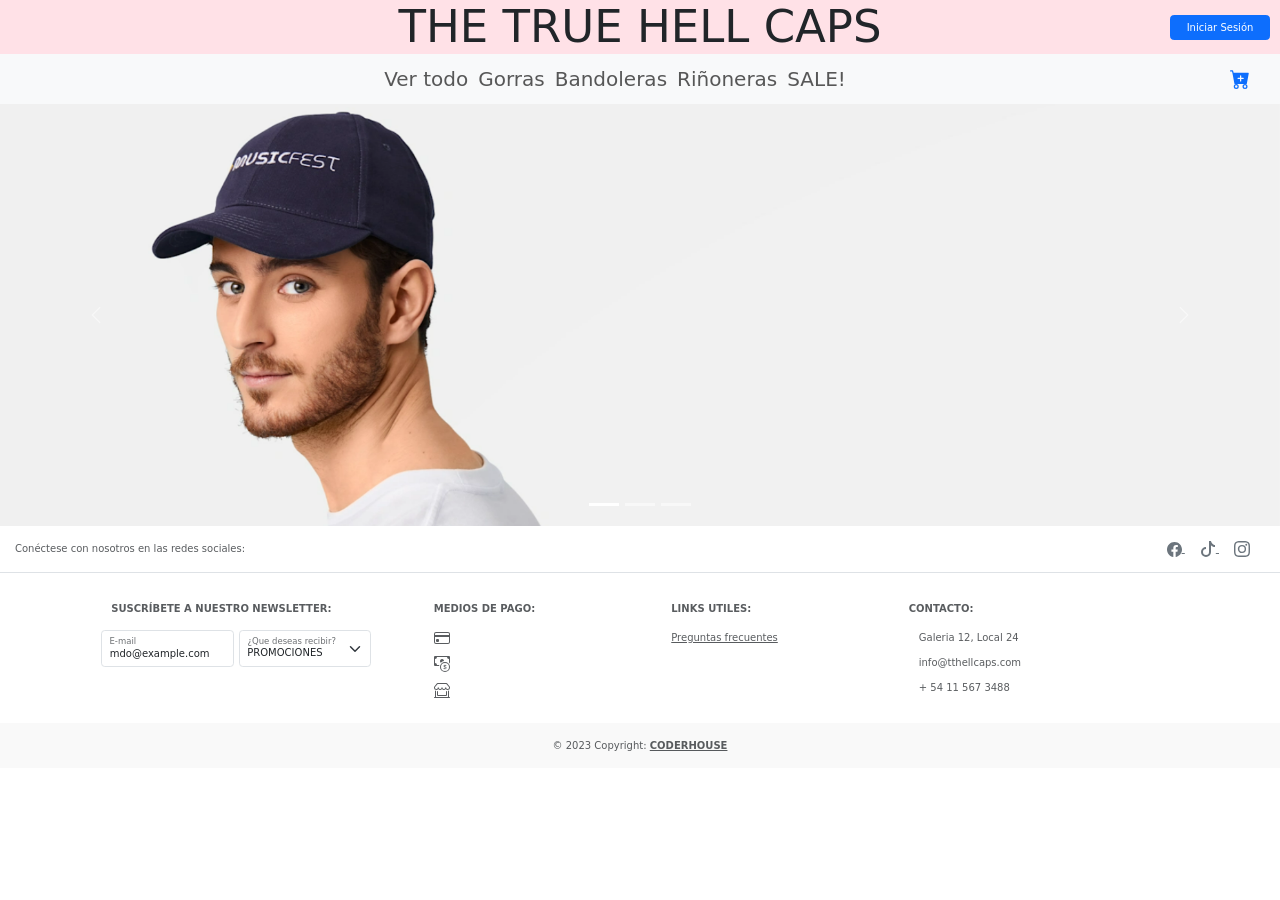
==== index.html @ dd9778b6 "NUEVA PAG PREGUNTAS FRECUENTES" ====
<!DOCTYPE html>
<html lang="en">
<head>
    <link rel="shortcut icon" href="multimedia/HD-wallpaper-devil-love-neon.jpg.crdownload">
    <meta charset="UTF-8">
    <meta http-equiv="X-UA-Compatible" content="IE=edge">
    <meta name="viewport" content="width=device-width, initial-scale=1.0">
    <title>THE TRUE HELL CAPS</title>

    <!-- importo bootstrap -->
    <link href="https://cdn.jsdelivr.net/npm/bootstrap@5.3.0-alpha3/dist/css/bootstrap.min.css" rel="stylesheet" integrity="sha384-KK94CHFLLe+nY2dmCWGMq91rCGa5gtU4mk92HdvYe+M/SXH301p5ILy+dN9+nJOZ" crossorigin="anonymous">
    <script src="https://cdn.jsdelivr.net/npm/bootstrap@5.3.0-alpha3/dist/js/bootstrap.bundle.min.js" integrity="sha384-ENjdO4Dr2bkBIFxQpeoTz1HIcje39Wm4jDKdf19U8gI4ddQ3GYNS7NTKfAdVQSZe" crossorigin="anonymous"></script>
    <script src="https://cdn.jsdelivr.net/npm/@popperjs/core@2.11.7/dist/umd/popper.min.js" integrity="sha384-zYPOMqeu1DAVkHiLqWBUTcbYfZ8osu1Nd6Z89ify25QV9guujx43ITvfi12/QExE" crossorigin="anonymous"></script>
    <script src="https://cdn.jsdelivr.net/npm/bootstrap@5.3.0-alpha3/dist/js/bootstrap.min.js" integrity="sha384-Y4oOpwW3duJdCWv5ly8SCFYWqFDsfob/3GkgExXKV4idmbt98QcxXYs9UoXAB7BZ" crossorigin="anonymous"></script>

    <!-- importo mi css -->
   <link rel="stylesheet" href="css/estilos.css">



   <!--AGREGANDO LOGO WSP-->

</head>


<body class="todo">

  <header class="headerProductos">
    <!--<svg  class="casitaInicio"xmlns="http://www.w3.org/2000/svg" width="25" height="25" fill="currentColor" class="bi bi-house-door-fill" viewBox="0 0 16 16">
        <path d="M6.5 14.5v-3.505c0-.245.25-.495.5-.495h2c.25 0 .5.25.5.5v3.5a.5.5 0 0 0 .5.5h4a.5.5 0 0 0 .5-.5v-7a.5.5 0 0 0-.146-.354L13 5.793V2.5a.5.5 0 0 0-.5-.5h-1a.5.5 0 0 0-.5.5v1.293L8.354 1.146a.5.5 0 0 0-.708 0l-6 6A.5.5 0 0 0 1.5 7.5v7a.5.5 0 0 0 .5.5h4a.5.5 0 0 0 .5-.5Z"/>
      </svg>-->
     
    <h1 class="titulo">
        THE TRUE HELL CAPS
    </h1> 


    <button type="button" class="btn btn-primary boton_header me-3" data-bs-toggle="modal" data-bs-target="#exampleModal" data-bs-whatever="@mdo">Iniciar Sesión</button>
    

    <div class="modal fade" id="exampleModal" tabindex="-1" aria-labelledby="exampleModalLabel" aria-hidden="true">
      <div class="modal-dialog">
        <div class="modal-content">
          <div class="modal-header">
            <h1 class="modal-title fs-5" id="exampleModalLabel">COMPLETA TUS DATOS:</h1>
            <button type="button" class="btn-close" data-bs-dismiss="modal" aria-label="Close"></button>
          </div>
          <div class="modal-body">
            <form>
              <div class="mb-3">
                <label for="exampleInputEmail1" class="form-label">Correo Electronico:</label>
                <input type="email" class="form-control" id="exampleInputEmail1" aria-describedby="emailHelp">
                <div id="emailHelp" class="form-text"></div>
              </div>
              <div class="mb-3">
                <label for="exampleInputPassword1" class="form-label">Contraseña:</label>
                <input type="password" class="form-control" id="exampleInputPassword1">
              </div>
              <div class="mb-3 form-check">
                <input type="checkbox" class="form-check-input" id="exampleCheck1">
                <label class="form-check-label" for="exampleCheck1">Acepto terminos y condiciones</label>
              </div>
              <button type="submit" class="btn btn-primary">INICIAR</button>
            </form>
          <div class="modal-footer">
            <button type="button" class="btn btn-secondary" data-bs-dismiss="modal">CERRAR</button>
            <button type="button" class="btn btn-primary">REGISTRATE</button>
          </div>
        </div>
      </div>
    </div>



  </header>


  <nav class="navbar navbar-expand navbar-light bg-light ">
    <div class="collapse navbar-collapse text-center justify-content-center" id="navbarNavDropdown">
      <ul class="navbar-nav te lista-nav">
        <li class="nav-item active">
          <a class="nav-link" href="paginas/todo.html">Ver todo <span class="sr-only"></span></a>
        </li>
        <li class="nav-item">
          <a class="nav-link" href="paginas/gorras.html">Gorras</a>
        </li>
        <li class="nav-item">
          <a class="nav-link" href="paginas/bando.html">Bandoleras</a>
        </li>
        <li class="nav-item">
          <a class="nav-link" href="paginas/rin.html">Riñoneras</a>
        </li>
        <li class="nav-item">
          <a class="nav-link" href="paginas/sale.html">SALE!</a>
        </li>
          <div class="dropdown-menu" aria-labelledby="navbarDropdownMenuLink">
            <a class="dropdown-item" href="#">Action</a>
            <a class="dropdown-item" href="#">Another action</a>
            <a class="dropdown-item" href="#">Something else here</a>
          </div>
        </li>
      </ul>
    </div>
       <a xlink:href="#" class="btn-cta" >
        <rect   data-toggle="modal" data-target="#section-h-modal" id="section-h" 
         x="112.6" y="31.4" class="mapsvg-region" width="35.2" height="69.3" 
         style="vector-effect: non-scaling-stroke; fill: rgb(0, 125, 186);" >
        </rect>
       </a>
       
    <svg class="carrito me-5"   xmlns="http://www.w3.org/2000/svg" width="20" height="20" fill="currentColor" class="bi bi-cart-plus-fill" viewBox="0 0 16 16">
      <g>
        <a xlink:href="#" class="btn-cta" data-bs-toggle="modal" data-bs-target="#exampleModal2" data-bs-whatever="@mdo" >  
          <path transform="translate(-10px, 0px)" d="M.5 1a.5.5 0 0 0 0 1h1.11l.401 1.607 1.498 7.985A.5.5 0 0 0 4 12h1a2 2 0 1 0 0 4 2 2 0 0 0 0-4h7a2 2 0 1 0 0 4 2 2 0 0 0 0-4h1a.5.5 0 0 0 .491-.408l1.5-8A.5.5 0 0 0 14.5 3H2.89l-.405-1.621A.5.5 0 0 0 2 1H.5zM6 14a1 1 0 1 1-2 0 1 1 0 0 1 2 0zm7 0a1 1 0 1 1-2 0 1 1 0 0 1 2 0zM9 5.5V7h1.5a.5.5 0 0 1 0 1H9v1.5a.5.5 0 0 1-1 0V8H6.5a.5.5 0 0 1 0-1H8V5.5a.5.5 0 0 1 1 0z"/>
        </a>
      </g>
    </svg>
    <div class="modal fade" id="exampleModal2" tabindex="-1" aria-labelledby="exampleModalLabel" aria-hidden="true">
      <div class="modal-dialog">
        <div class="modal-content">
          <div class="modal-header">
            <h1 class="modal-title fs-5" id="exampleModalLabel">DATOS DE FACTURACION:</h1>
            <button type="button" class="btn-close" data-bs-dismiss="modal" aria-label="Close"></button>
          </div>
          <div class="modal-body">
            <form>
              <form class="row g-3">
                <div class="col-md-6">
                  <label for="inputEmail4" class="form-label">Correo Electronico</label>
                  <input type="email" class="form-control" id="inputEmail4">
                </div>
                <div class="col-md-6">
                  <label for="inputPassword4" class="form-label">Contraseña</label>
                  <input type="password" class="form-control" id="inputPassword4">
                </div>
                <div class="col-12">
                  <label for="inputAddress" class="form-label">Domicilio</label>
                  <input type="text" class="form-control" id="inputAddress" placeholder="CALLE N°">
                </div>
                <div class="col-12">
                  <label for="inputAddress2" class="form-label">Numero de contacto:</label>
                  <input type="text" class="form-control" id="inputAddress2" placeholder="">
                </div>
                <div class="col-md-6">
                  <label for="inputCity" class="form-label">Entidad bancaria</label>
                  <input type="text" class="form-control" id="inputCity">
                </div>
                <div class="col-md-4">
                  <label for="inputState" class="form-label">Forma de pago</label>
                  <select id="inputState" class="form-select">
                    <option selected>Mercado pago</option>
                    <option>Tarjeta bancaria</option>
                  </select>
                </div>
                <div class="col-md-6">
                  <label for="inputCity" class="form-label">Ingresar numero de CBU / tarjeta </label>
                  <input type="text" class="form-control" id="inputZip">
                </div>
                <div class="col-12">
                  <div class="form-check">
                    <input class="form-check-input" type="checkbox" id="gridCheck"> ACEPTO ENVIAR DATOS PERSONALES
                    <label class="form-check-label" for="gridCheck">
                      
                    </label>
                  </div>
                </div>
                <div class="col-12">
                  <button type="submit" class="btn btn-primary">ENVIAR</button>
                </div>
              </form>
          <div class="modal-footer">
            <button type="button" class="btn btn-secondary" data-bs-dismiss="modal">CERRAR</button>
          </div>
        </div>
      </div>
    </div>
  </nav>
  <main>
    <div id="carouselExampleIndicators" class="carousel slide" data-bs-ride="carousel">
      <div class="carousel-indicators">
        <button type="button" data-bs-target="#carouselExampleIndicators" data-bs-slide-to="0" class="active" aria-current="true" aria-label="Slide 1"></button>
        <button type="button" data-bs-target="#carouselExampleIndicators" data-bs-slide-to="1" aria-label="Slide 2"></button>
        <button type="button" data-bs-target="#carouselExampleIndicators" data-bs-slide-to="2" aria-label="Slide 3"></button>
      </div>
      <div class="carousel-inner">
        <div class="carousel-item active">
          <img src="multimedia/GORRA_CAR.png" class="d-block w-100" alt="...">
        </div>
        <div class="carousel-item">
          <img src="multimedia/GORRA_CAR1.png" class="d-block w-100" alt="...">
        </div>
        <div class="carousel-item">
          <img src="multimedia/GORRA_CAR3.png" class="d-block w-100" alt="...">
        </div>
      </div>
      <button class="carousel-control-prev" type="button" data-bs-target="#carouselExampleIndicators" data-bs-slide="prev">
        <span class="carousel-control-prev-icon" aria-hidden="true"></span>
        <span class="visually-hidden">Previous</span>
      </button>
      <button class="carousel-control-next" type="button" data-bs-target="#carouselExampleIndicators" data-bs-slide="next">
        <span class="carousel-control-next-icon" aria-hidden="true"></span>
        <span class="visually-hidden">Next</span>
      </button>
    </div>
    
  </main>
    <!-- Footer -->
  <footer class="text-center text-lg-start bg-white text-muted">
    <!-- Section: Social media -->
    <section class="d-flex justify-content-center justify-content-lg-between p-4 border-bottom">
      <!-- Left -->
      <div class="me-5 d-none d-lg-block">
        <span>Conéctese con nosotros en las redes sociales:</span>
      </div>
      <!-- Left -->

      <!-- Right -->
      <div>
        <a href="https://www.facebook.com/thetruehellcaps/" class="me-4 link-secondary">
          <svg xmlns="http://www.w3.org/2000/svg" width="15" height="15" fill="currentColor" class="bi bi-facebook" viewBox="0 0 16 16">
            <path d="M16 8.049c0-4.446-3.582-8.05-8-8.05C3.58 0-.002 3.603-.002 8.05c0 4.017 2.926 7.347 6.75 7.951v-5.625h-2.03V8.05H6.75V6.275c0-2.017 1.195-3.131 3.022-3.131.876 0 1.791.157 1.791.157v1.98h-1.009c-.993 0-1.303.621-1.303 1.258v1.51h2.218l-.354 2.326H9.25V16c3.824-.604 6.75-3.934 6.75-7.951z"/>
          </svg>
        </a>
        <a href="https://www.tiktok.com/es/" class="me-4 link-secondary">
          <svg xmlns="http://www.w3.org/2000/svg" width="16" height="16" fill="currentColor" class="bi bi-tiktok" viewBox="0 0 16 16">
            <path d="M9 0h1.98c.144.715.54 1.617 1.235 2.512C12.895 3.389 13.797 4 15 4v2c-1.753 0-3.07-.814-4-1.829V11a5 5 0 1 1-5-5v2a3 3 0 1 0 3 3V0Z"/>
          </svg>
        </a>
        <a href="https://www.instagram.com/thetruehellcaps/?hl=es" class="me-4 link-secondary">
          <svg xmlns="http://www.w3.org/2000/svg" width="16" height="16" fill="currentColor" class="bi bi-instagram" viewBox="0 0 16 16">
            <path d="M8 0C5.829 0 5.556.01 4.703.048 3.85.088 3.269.222 2.76.42a3.917 3.917 0 0 0-1.417.923A3.927 3.927 0 0 0 .42 2.76C.222 3.268.087 3.85.048 4.7.01 5.555 0 5.827 0 8.001c0 2.172.01 2.444.048 3.297.04.852.174 1.433.372 1.942.205.526.478.972.923 1.417.444.445.89.719 1.416.923.51.198 1.09.333 1.942.372C5.555 15.99 5.827 16 8 16s2.444-.01 3.298-.048c.851-.04 1.434-.174 1.943-.372a3.916 3.916 0 0 0 1.416-.923c.445-.445.718-.891.923-1.417.197-.509.332-1.09.372-1.942C15.99 10.445 16 10.173 16 8s-.01-2.445-.048-3.299c-.04-.851-.175-1.433-.372-1.941a3.926 3.926 0 0 0-.923-1.417A3.911 3.911 0 0 0 13.24.42c-.51-.198-1.092-.333-1.943-.372C10.443.01 10.172 0 7.998 0h.003zm-.717 1.442h.718c2.136 0 2.389.007 3.232.046.78.035 1.204.166 1.486.275.373.145.64.319.92.599.28.28.453.546.598.92.11.281.24.705.275 1.485.039.843.047 1.096.047 3.231s-.008 2.389-.047 3.232c-.035.78-.166 1.203-.275 1.485a2.47 2.47 0 0 1-.599.919c-.28.28-.546.453-.92.598-.28.11-.704.24-1.485.276-.843.038-1.096.047-3.232.047s-2.39-.009-3.233-.047c-.78-.036-1.203-.166-1.485-.276a2.478 2.478 0 0 1-.92-.598 2.48 2.48 0 0 1-.6-.92c-.109-.281-.24-.705-.275-1.485-.038-.843-.046-1.096-.046-3.233 0-2.136.008-2.388.046-3.231.036-.78.166-1.204.276-1.486.145-.373.319-.64.599-.92.28-.28.546-.453.92-.598.282-.11.705-.24 1.485-.276.738-.034 1.024-.044 2.515-.045v.002zm4.988 1.328a.96.96 0 1 0 0 1.92.96.96 0 0 0 0-1.92zm-4.27 1.122a4.109 4.109 0 1 0 0 8.217 4.109 4.109 0 0 0 0-8.217zm0 1.441a2.667 2.667 0 1 1 0 5.334 2.667 2.667 0 0 1 0-5.334z"/>
          </svg>
        </a>
      </div>
      <!-- Right -->
    </section>
    <!-- Section: Social media -->

    <!-- Section: Links  -->
    <section class="">
      <div class="container text-center text-md-start mt-5">
        <!-- Grid row -->
        <div class="row mt-3">
          <!-- Grid column -->
          <div class="col-md-3 col-lg-4 col-xl-3 mx-auto mb-4">
            <!-- Content -->
            <h6 class="text-uppercase fw-bold mb-4">
              <i class="fas fa-gem me-3 text-secondary"></i>Suscríbete a nuestro newsletter: 
            </h6>
            <p>
              <div class="row g-2">
                <div class="col-md">
                  <div class="form-floating">
                    <input type="email" class="form-control" id="floatingInputGrid" placeholder="name@example.com" value="mdo@example.com">
                    <label for="floatingInputGrid" class="form-floating-label">E-mail</label>
                  </div>
                </div>
                <div class="col-md">
                  <div class="form-floating">
                    <select class="form-select" id="floatingSelectGrid">
                      <option value="1">PROMOCIONES</option>
                      <option value="2">TODO</option>
                    </select>
                    <label for="floatingSelectGrid" class="form-floating-label">¿Que deseas recibir?</label>
                  </div>
                </div>
              </div>
            </p>
          </div>
          <!-- Grid column -->

          <!-- Grid column -->
          <div class="col-md-2 col-lg-2 col-xl-2 mx-auto mb-4 menu-pagos">
            <!-- Links -->
            <h6 class="text-uppercase fw-bold mb-4">
              Medios de pago:
            </h6>
            <p>
              <svg xmlns="http://www.w3.org/2000/svg" width="16" height="16" fill="currentColor" class="bi bi-credit-card" viewBox="0 0 16 16">
                <path d="M0 4a2 2 0 0 1 2-2h12a2 2 0 0 1 2 2v8a2 2 0 0 1-2 2H2a2 2 0 0 1-2-2V4zm2-1a1 1 0 0 0-1 1v1h14V4a1 1 0 0 0-1-1H2zm13 4H1v5a1 1 0 0 0 1 1h12a1 1 0 0 0 1-1V7z"/>
                <path d="M2 10a1 1 0 0 1 1-1h1a1 1 0 0 1 1 1v1a1 1 0 0 1-1 1H3a1 1 0 0 1-1-1v-1z"/>
              </svg>
            </p>
            <p>
              <svg xmlns="http://www.w3.org/2000/svg" width="16" height="16" fill="currentColor" class="bi bi-cash-coin" viewBox="0 0 16 16">
                <path fill-rule="evenodd" d="M11 15a4 4 0 1 0 0-8 4 4 0 0 0 0 8zm5-4a5 5 0 1 1-10 0 5 5 0 0 1 10 0z"/>
                <path d="M9.438 11.944c.047.596.518 1.06 1.363 1.116v.44h.375v-.443c.875-.061 1.386-.529 1.386-1.207 0-.618-.39-.936-1.09-1.1l-.296-.07v-1.2c.376.043.614.248.671.532h.658c-.047-.575-.54-1.024-1.329-1.073V8.5h-.375v.45c-.747.073-1.255.522-1.255 1.158 0 .562.378.92 1.007 1.066l.248.061v1.272c-.384-.058-.639-.27-.696-.563h-.668zm1.36-1.354c-.369-.085-.569-.26-.569-.522 0-.294.216-.514.572-.578v1.1h-.003zm.432.746c.449.104.655.272.655.569 0 .339-.257.571-.709.614v-1.195l.054.012z"/>
                <path d="M1 0a1 1 0 0 0-1 1v8a1 1 0 0 0 1 1h4.083c.058-.344.145-.678.258-1H3a2 2 0 0 0-2-2V3a2 2 0 0 0 2-2h10a2 2 0 0 0 2 2v3.528c.38.34.717.728 1 1.154V1a1 1 0 0 0-1-1H1z"/>
                <path d="M9.998 5.083 10 5a2 2 0 1 0-3.132 1.65 5.982 5.982 0 0 1 3.13-1.567z"/>
              </svg>
            </p>
            <p>
              <svg xmlns="http://www.w3.org/2000/svg" width="16" height="16" fill="currentColor" class="bi bi-shop-window" viewBox="0 0 16 16">
                <path d="M2.97 1.35A1 1 0 0 1 3.73 1h8.54a1 1 0 0 1 .76.35l2.609 3.044A1.5 1.5 0 0 1 16 5.37v.255a2.375 2.375 0 0 1-4.25 1.458A2.371 2.371 0 0 1 9.875 8 2.37 2.37 0 0 1 8 7.083 2.37 2.37 0 0 1 6.125 8a2.37 2.37 0 0 1-1.875-.917A2.375 2.375 0 0 1 0 5.625V5.37a1.5 1.5 0 0 1 .361-.976l2.61-3.045zm1.78 4.275a1.375 1.375 0 0 0 2.75 0 .5.5 0 0 1 1 0 1.375 1.375 0 0 0 2.75 0 .5.5 0 0 1 1 0 1.375 1.375 0 1 0 2.75 0V5.37a.5.5 0 0 0-.12-.325L12.27 2H3.73L1.12 5.045A.5.5 0 0 0 1 5.37v.255a1.375 1.375 0 0 0 2.75 0 .5.5 0 0 1 1 0zM1.5 8.5A.5.5 0 0 1 2 9v6h12V9a.5.5 0 0 1 1 0v6h.5a.5.5 0 0 1 0 1H.5a.5.5 0 0 1 0-1H1V9a.5.5 0 0 1 .5-.5zm2 .5a.5.5 0 0 1 .5.5V13h8V9.5a.5.5 0 0 1 1 0V13a1 1 0 0 1-1 1H4a1 1 0 0 1-1-1V9.5a.5.5 0 0 1 .5-.5z"/>
              </svg>
            </p>
          </div>
          <!-- Grid column -->

          <!-- Grid column -->
          <div class="col-md-3 col-lg-2 col-xl-2 mx-auto mb-4">
            <!-- Links -->
            <h6 class="text-uppercase fw-bold mb-4">
              Links Utiles:
            </h6>
            <p>
              <a href="paginas/preguntas.html" class="text-reset">Preguntas frecuentes</a>
            </p>
          </div>
          <!-- Grid column -->

          <!-- Grid column -->
          <div class="col-md-4 col-lg-3 col-xl-3 mx-auto mb-md-0 mb-4">
            <!-- Links -->
            <h6 class="text-uppercase fw-bold mb-4">Contacto:</h6>
            <p><i class="fas fa-home me-3 text-secondary"></i> Galeria 12, Local 24</p>
            <p>
              <i class="fas fa-envelope me-3 text-secondary"></i>
              info@tthellcaps.com
            </p>
            <p><i class="fas fa-phone me-3 text-secondary"></i> + 54 11 567 3488</p>
          </div>
          <!-- Grid column -->
        </div>
        <!-- Grid row -->
      </div>
    </section>
    <!-- Section: Links  -->

    <!-- Copyright -->
    <div class="text-center p-4" style="background-color: rgba(0, 0, 0, 0.025);">
      © 2023 Copyright:
      <a class="text-reset fw-bold" href="https://www.coderhouse.com/">CODERHOUSE</a>
    </div>
    <!-- Copyright -->
  </footer>
  <!-- Footer -->
</body>
</html>
---- css/estilos.css ----
*{
    margin: 0;
    padding: 0;
    box-sizing:border-box}
html{
    font-size: 62.5%
}

.headerProductos{
    background-color: rgba(255, 199, 209, 0.527);
    display: grid;
    grid-template-columns: 1fr 1fr 1fr 1fr; 
    grid-template-rows: 1fr;
    grid-template-areas: 
    "casitaInicio titulo titulo boton";
    justify-items: center;
    align-items: center;
}

.boton_header{
    height: 25px;
    width: 100px;
    grid-area: boton;
    justify-self: right;


}

.casitaInicio{
    grid-area: casitaInicio;
}

.titulo{
    font-family:system-ui, -apple-system, BlinkMacSystemFont, 'Segoe UI', Roboto, Oxygen, Ubuntu, Cantarell, 'Open Sans', 'Helvetica Neue', sans-serif;
    font-size: bolder;
    /*display: grid;*/
    grid-area: titulo;
    margin: 0;
    /*justify-content: center;
    align-content: center;*/
    font-size: 45px;
}

.nav-item{
    font-size: 20px;
    justify-content: center;
    font-family:system-ui, -apple-system, BlinkMacSystemFont, 'Segoe UI', Roboto, Oxygen, Ubuntu, Cantarell, 'Open Sans', 'Helvetica Neue', sans-serif;
    
}




@media screen and (max-width: 376px) {
    .nav-item{
        font-size: 15px;
    }
}


@media screen and (max-width: 768px) {
    .form-floating-label{
        font-size: 8.5px;
    }
}

@media screen and (max-width: 768px) and (min-width: 517px) {
    .titulo{
        font-size: 25px;
    }
}

@media screen and (max-width: 516px) and (min-width: 321px) {
    .titulo{
        font-size: 15px;
    }
}

@media screen and (max-width: 320px){
    .titulo{
        font-size: 10px;
    }
    .nav-item{
        font-size: 10px;
    }
}









@font-face {
    font-family: "fuentelocal";
    src:
     url(../fuentes/fuentelocal.ttf);
}

.lista-nav{
    font-size: 50px;
}

.navbar-brand{
    font-size: 25px;
}
.logo{
    width: 300px;
    height: 400px;
}
.pp1{
    font-size: 20px;
}
.p1{
  font-size:medium;  
}
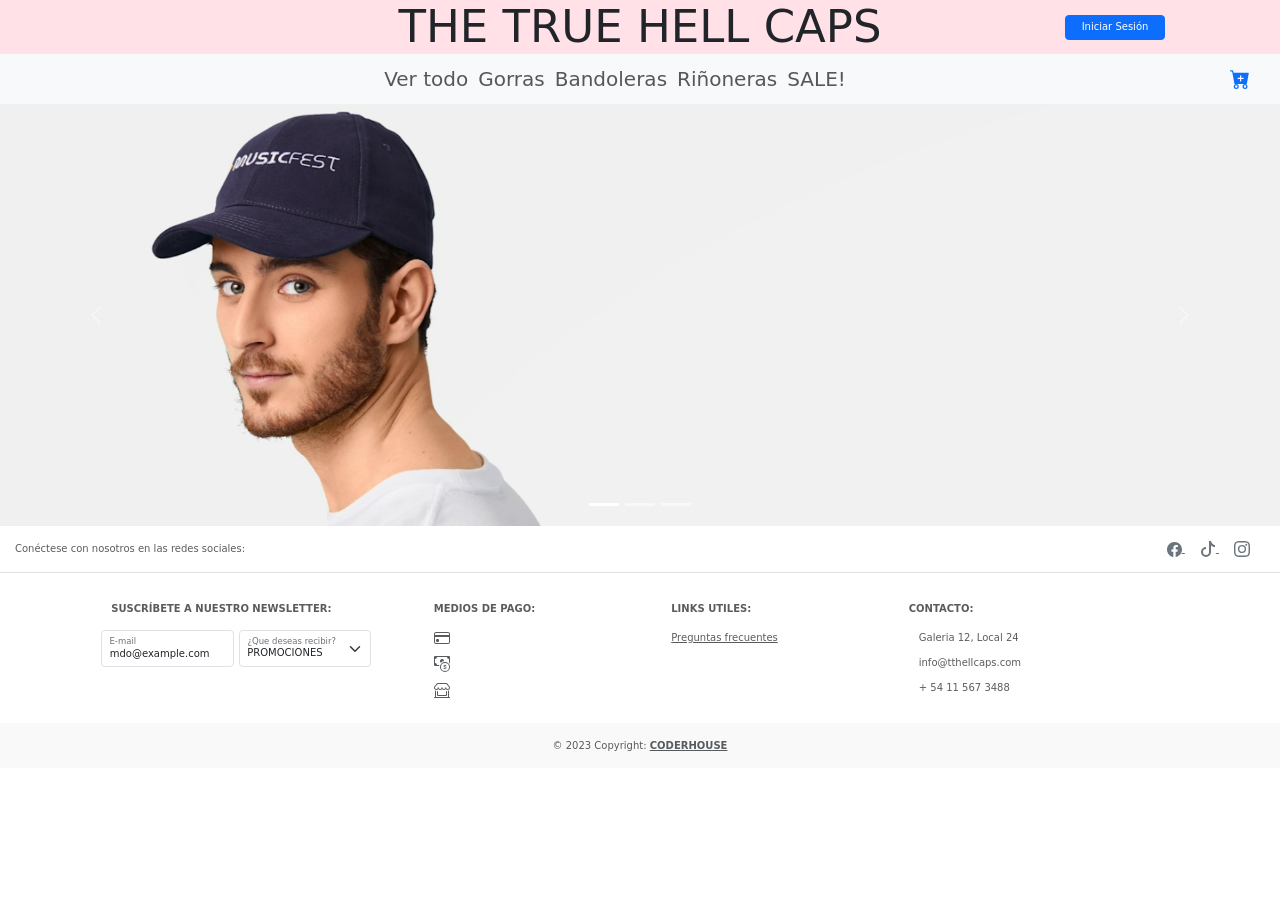
==== commit c325f946: "MODAL BOTN AGREGAR+ CAMBIO DE FAVICON" ====
--- a/index.html
+++ b/index.html
@@ -1,7 +1,7 @@
 <!DOCTYPE html>
 <html lang="en">
 <head>
-    <link rel="shortcut icon" href="multimedia/HD-wallpaper-devil-love-neon.jpg.crdownload">
+  <link rel="shortcut icon" href="https://files.cults3d.com/uploaders/26817053/illustration-file/66b1440b-2eac-4980-a813-4a4fcc86d39a/Audi-Logo-6-Devil-Heart.jpg">
     <meta charset="UTF-8">
     <meta http-equiv="X-UA-Compatible" content="IE=edge">
     <meta name="viewport" content="width=device-width, initial-scale=1.0">
@@ -14,11 +14,9 @@
     <script src="https://cdn.jsdelivr.net/npm/bootstrap@5.3.0-alpha3/dist/js/bootstrap.min.js" integrity="sha384-Y4oOpwW3duJdCWv5ly8SCFYWqFDsfob/3GkgExXKV4idmbt98QcxXYs9UoXAB7BZ" crossorigin="anonymous"></script>
 
     <!-- importo mi css -->
-   <link rel="stylesheet" href="css/estilos.css">
-
-
-
-   <!--AGREGANDO LOGO WSP-->
+   <link rel="stylesheet" href="css/styles.css">
+
+
 
 </head>
 
--- a/css/styles.css
+++ b/css/styles.css
@@ -0,0 +1,93 @@
+.titulo {
+  font-family: system-ui, -apple-system, BlinkMacSystemFont, "Segoe UI", Roboto, Oxygen, Ubuntu, Cantarell, "Open Sans", "Helvetica Neue", sans-serif;
+  font-size: bolder;
+  /*display: grid;*/
+  grid-area: titulo;
+  margin: 0;
+  /*justify-content: center;
+  align-content: center;*/
+  font-size: 45px;
+}
+
+.headerProductos {
+  background-color: rgba(255, 199, 209, 0.527);
+  display: grid;
+  grid-template-columns: 1fr 1fr 1fr 1fr;
+  grid-template-rows: 1fr;
+  grid-template-areas: "casitaInicio titulo titulo boton";
+  justify-items: center;
+  align-items: center;
+}
+
+.boton_header {
+  display: grid;
+  height: 25px;
+  width: 100px;
+  grid-area: boton;
+  justify-self: center;
+}
+
+.casitaInicio {
+  grid-area: casitaInicio;
+}
+
+.nav-item {
+  font-size: 20px;
+  justify-content: center;
+  font-family: system-ui, -apple-system, BlinkMacSystemFont, "Segoe UI", Roboto, Oxygen, Ubuntu, Cantarell, "Open Sans", "Helvetica Neue", sans-serif;
+}
+
+* {
+  margin: 0;
+  padding: 0;
+  box-sizing: border-box;
+}
+
+html {
+  font-size: 62.5%;
+}
+
+@media screen and (max-width: 376px) {
+  .nav-item {
+    font-size: 15px;
+  }
+}
+@media screen and (max-width: 768px) {
+  .form-floating-label {
+    font-size: 8.5px;
+  }
+}
+@media screen and (max-width: 768px) and (min-width: 517px) {
+  .titulo {
+    font-size: 25px;
+  }
+}
+@media screen and (max-width: 516px) and (min-width: 321px) {
+  .titulo {
+    font-size: 15px;
+  }
+  .nav-item {
+    font-size: 10px;
+  }
+}
+@media screen and (max-width: 320px) {
+  .titulo {
+    font-size: 10px;
+  }
+  .nav-item {
+    font-size: 10px;
+  }
+}
+@font-face {
+  font-family: "fuentelocal";
+  src: url(../fuentes/fuentelocal.ttf);
+}
+.lista-nav {
+  font-size: 50px;
+}
+
+.navbar-brand {
+  font-size: 25px;
+}
+
+/*# sourceMappingURL=styles.css.map */
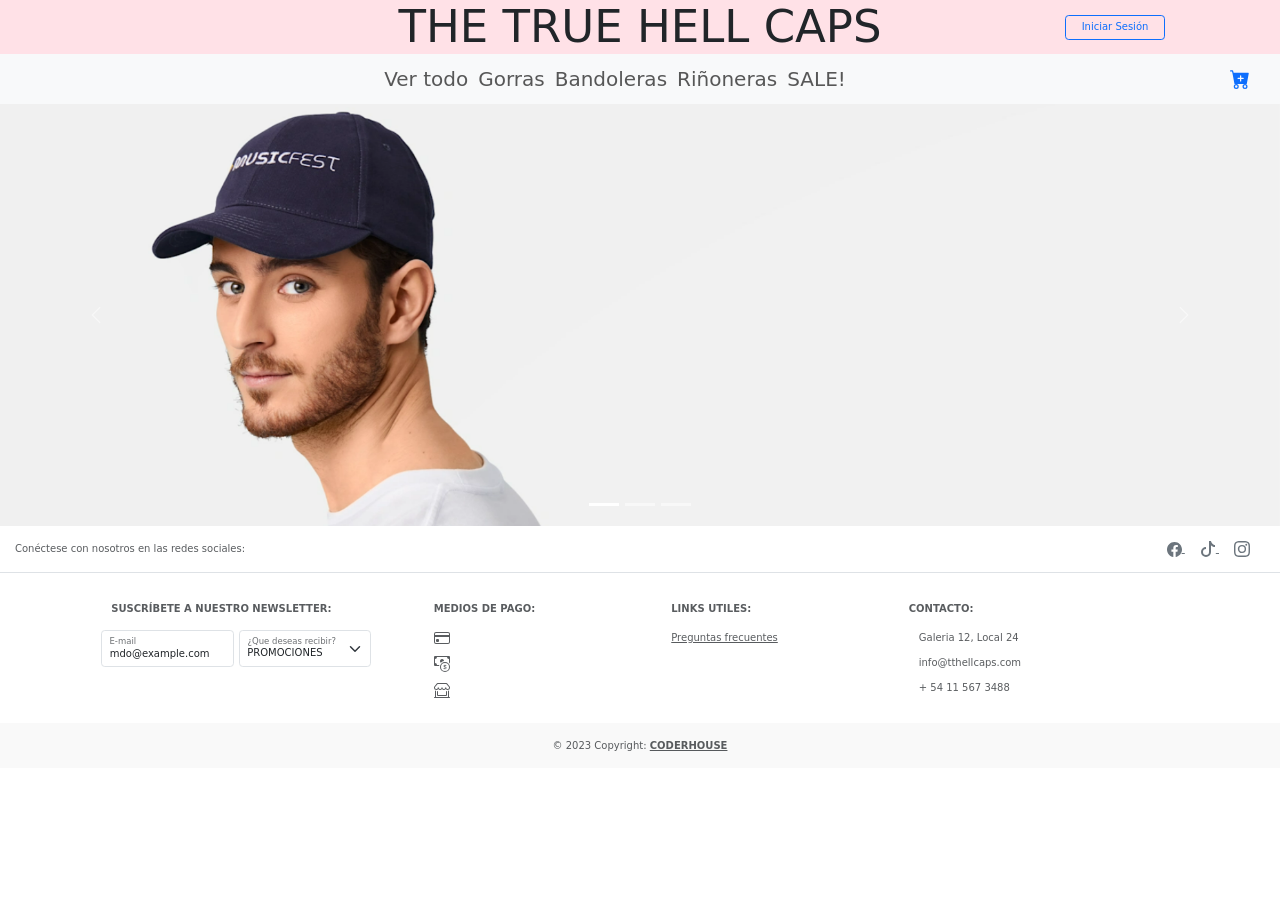
==== commit be01158f: "BOTON AGREGAR + PAGINA VER TODO" ====
--- a/index.html
+++ b/index.html
@@ -5,35 +5,42 @@
     <meta charset="UTF-8">
     <meta http-equiv="X-UA-Compatible" content="IE=edge">
     <meta name="viewport" content="width=device-width, initial-scale=1.0">
+
+  <!--TITULO-->
+
     <title>THE TRUE HELL CAPS</title>
 
-    <!-- importo bootstrap -->
+  <!-- importo bootstrap -->
     <link href="https://cdn.jsdelivr.net/npm/bootstrap@5.3.0-alpha3/dist/css/bootstrap.min.css" rel="stylesheet" integrity="sha384-KK94CHFLLe+nY2dmCWGMq91rCGa5gtU4mk92HdvYe+M/SXH301p5ILy+dN9+nJOZ" crossorigin="anonymous">
     <script src="https://cdn.jsdelivr.net/npm/bootstrap@5.3.0-alpha3/dist/js/bootstrap.bundle.min.js" integrity="sha384-ENjdO4Dr2bkBIFxQpeoTz1HIcje39Wm4jDKdf19U8gI4ddQ3GYNS7NTKfAdVQSZe" crossorigin="anonymous"></script>
     <script src="https://cdn.jsdelivr.net/npm/@popperjs/core@2.11.7/dist/umd/popper.min.js" integrity="sha384-zYPOMqeu1DAVkHiLqWBUTcbYfZ8osu1Nd6Z89ify25QV9guujx43ITvfi12/QExE" crossorigin="anonymous"></script>
     <script src="https://cdn.jsdelivr.net/npm/bootstrap@5.3.0-alpha3/dist/js/bootstrap.min.js" integrity="sha384-Y4oOpwW3duJdCWv5ly8SCFYWqFDsfob/3GkgExXKV4idmbt98QcxXYs9UoXAB7BZ" crossorigin="anonymous"></script>
 
-    <!-- importo mi css -->
+  <!-- importo mi css -->
    <link rel="stylesheet" href="css/styles.css">
 
-
+  <!--META DESCRIPTION-->
+
+   <meta name="description" content="THE TRUE HELL CAPS, Decora tu cabecita con gorras estilo béisbol unicos realizados a medidas. Impresa y enviada desde Estados Unidos">
+
+  <!--KEYWORDS-->
+
+  <meta name="keywords" content="Gorras, Estilo, Moda, Bandoledas, Riñoneras, Comodidad, Colores, Personalizado">
 
 </head>
 
 
 <body class="todo">
 
-  <header class="headerProductos">
-    <!--<svg  class="casitaInicio"xmlns="http://www.w3.org/2000/svg" width="25" height="25" fill="currentColor" class="bi bi-house-door-fill" viewBox="0 0 16 16">
-        <path d="M6.5 14.5v-3.505c0-.245.25-.495.5-.495h2c.25 0 .5.25.5.5v3.5a.5.5 0 0 0 .5.5h4a.5.5 0 0 0 .5-.5v-7a.5.5 0 0 0-.146-.354L13 5.793V2.5a.5.5 0 0 0-.5-.5h-1a.5.5 0 0 0-.5.5v1.293L8.354 1.146a.5.5 0 0 0-.708 0l-6 6A.5.5 0 0 0 1.5 7.5v7a.5.5 0 0 0 .5.5h4a.5.5 0 0 0 .5-.5Z"/>
-      </svg>-->
-     
+<!--EN MI HEADER SE ENCUENTRA EL TITULO  Y EL LOGUEO -->
+  <header class="headerProductos">    
+<!--TITULO -->
     <h1 class="titulo">
         THE TRUE HELL CAPS
     </h1> 
 
-
-    <button type="button" class="btn btn-primary boton_header me-3" data-bs-toggle="modal" data-bs-target="#exampleModal" data-bs-whatever="@mdo">Iniciar Sesión</button>
+<!--BOTON Y FORMULARIO INICIAR SESIÓN-->
+    <button type="button" class="btn btn-outline-primary boton_header me-3" data-bs-toggle="modal" data-bs-target="#exampleModal" data-bs-whatever="@mdo" >Iniciar Sesión</button>
     
 
     <div class="modal fade" id="exampleModal" tabindex="-1" aria-labelledby="exampleModalLabel" aria-hidden="true">
@@ -68,12 +75,11 @@
       </div>
     </div>
 
-
-
-  </header>
-
-
-  <nav class="navbar navbar-expand navbar-light bg-light ">
+</header>
+
+<!--PRODUCTOS-->
+
+<nav class="navbar navbar-expand navbar-light bg-light ">
     <div class="collapse navbar-collapse text-center justify-content-center" id="navbarNavDropdown">
       <ul class="navbar-nav te lista-nav">
         <li class="nav-item active">
@@ -99,13 +105,14 @@
         </li>
       </ul>
     </div>
+<!--AGREGO MI MODAL PARA EL BOTON CARRITO -->
        <a xlink:href="#" class="btn-cta" >
         <rect   data-toggle="modal" data-target="#section-h-modal" id="section-h" 
          x="112.6" y="31.4" class="mapsvg-region" width="35.2" height="69.3" 
-         style="vector-effect: non-scaling-stroke; fill: rgb(0, 125, 186);" >
+         style="vector-effect: non-scaling-stroke; fill: rgb(11, 11, 11);" >
         </rect>
        </a>
-       
+<!--ICONO DEL CARRITO-->  
     <svg class="carrito me-5"   xmlns="http://www.w3.org/2000/svg" width="20" height="20" fill="currentColor" class="bi bi-cart-plus-fill" viewBox="0 0 16 16">
       <g>
         <a xlink:href="#" class="btn-cta" data-bs-toggle="modal" data-bs-target="#exampleModal2" data-bs-whatever="@mdo" >  
@@ -121,6 +128,7 @@
             <button type="button" class="btn-close" data-bs-dismiss="modal" aria-label="Close"></button>
           </div>
           <div class="modal-body">
+<!-- FORMULARIO DEL CARRITO -->
             <form>
               <form class="row g-3">
                 <div class="col-md-6">
@@ -137,11 +145,11 @@
                 </div>
                 <div class="col-12">
                   <label for="inputAddress2" class="form-label">Numero de contacto:</label>
-                  <input type="text" class="form-control" id="inputAddress2" placeholder="">
+                  <input type="text" class="form-control" id="inputAddress2" placeholder="11XXXXXXXX">
                 </div>
                 <div class="col-md-6">
                   <label for="inputCity" class="form-label">Entidad bancaria</label>
-                  <input type="text" class="form-control" id="inputCity">
+                  <input type="text" class="form-control" id="inputCity" placeholder="VISA, MASTERCARD, AMERICANEXPRESS"> 
                 </div>
                 <div class="col-md-4">
                   <label for="inputState" class="form-label">Forma de pago</label>
@@ -173,7 +181,11 @@
       </div>
     </div>
   </nav>
+
+<!--CONTENIDO DE LA PAGINA -->
   <main>
+
+<!--CAROUSEL -->
     <div id="carouselExampleIndicators" class="carousel slide" data-bs-ride="carousel">
       <div class="carousel-indicators">
         <button type="button" data-bs-target="#carouselExampleIndicators" data-bs-slide-to="0" class="active" aria-current="true" aria-label="Slide 1"></button>
@@ -202,7 +214,7 @@
     </div>
     
   </main>
-    <!-- Footer -->
+<!-- Footer -->
   <footer class="text-center text-lg-start bg-white text-muted">
     <!-- Section: Social media -->
     <section class="d-flex justify-content-center justify-content-lg-between p-4 border-bottom">
@@ -210,9 +222,7 @@
       <div class="me-5 d-none d-lg-block">
         <span>Conéctese con nosotros en las redes sociales:</span>
       </div>
-      <!-- Left -->
-
-      <!-- Right -->
+<!--REDES SOCIALES -->
       <div>
         <a href="https://www.facebook.com/thetruehellcaps/" class="me-4 link-secondary">
           <svg xmlns="http://www.w3.org/2000/svg" width="15" height="15" fill="currentColor" class="bi bi-facebook" viewBox="0 0 16 16">
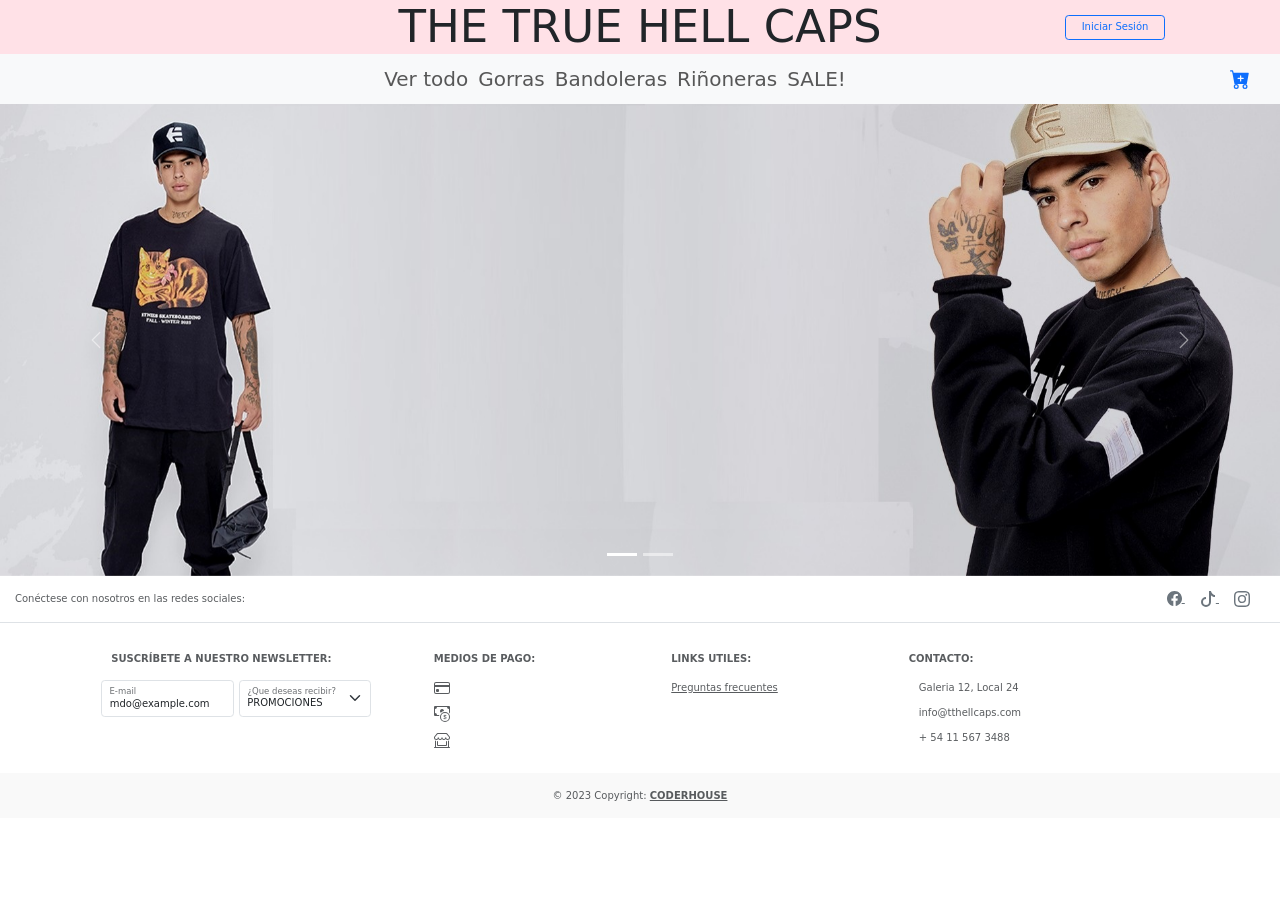
==== commit dde72490: "AGREGO IMAGENES + MODIFICACIONES" ====
--- a/index.html
+++ b/index.html
@@ -1,7 +1,7 @@
 <!DOCTYPE html>
 <html lang="en">
 <head>
-  <link rel="shortcut icon" href="https://files.cults3d.com/uploaders/26817053/illustration-file/66b1440b-2eac-4980-a813-4a4fcc86d39a/Audi-Logo-6-Devil-Heart.jpg">
+  <link rel="shortcut icon" href="multimedia/LOGOTTH.jpg">
     <meta charset="UTF-8">
     <meta http-equiv="X-UA-Compatible" content="IE=edge">
     <meta name="viewport" content="width=device-width, initial-scale=1.0">
@@ -190,19 +190,14 @@
       <div class="carousel-indicators">
         <button type="button" data-bs-target="#carouselExampleIndicators" data-bs-slide-to="0" class="active" aria-current="true" aria-label="Slide 1"></button>
         <button type="button" data-bs-target="#carouselExampleIndicators" data-bs-slide-to="1" aria-label="Slide 2"></button>
-        <button type="button" data-bs-target="#carouselExampleIndicators" data-bs-slide-to="2" aria-label="Slide 3"></button>
       </div>
       <div class="carousel-inner">
         <div class="carousel-item active">
-          <img src="multimedia/GORRA_CAR.png" class="d-block w-100" alt="...">
+          <img src="multimedia/PRG1.jpg" class="d-block w-100" alt="...">
         </div>
         <div class="carousel-item">
-          <img src="multimedia/GORRA_CAR1.png" class="d-block w-100" alt="...">
-        </div>
-        <div class="carousel-item">
-          <img src="multimedia/GORRA_CAR3.png" class="d-block w-100" alt="...">
-        </div>
-      </div>
+          <img src="multimedia/PG2.jpg" class="d-block w-100" alt="...">
+        </div>
       <button class="carousel-control-prev" type="button" data-bs-target="#carouselExampleIndicators" data-bs-slide="prev">
         <span class="carousel-control-prev-icon" aria-hidden="true"></span>
         <span class="visually-hidden">Previous</span>
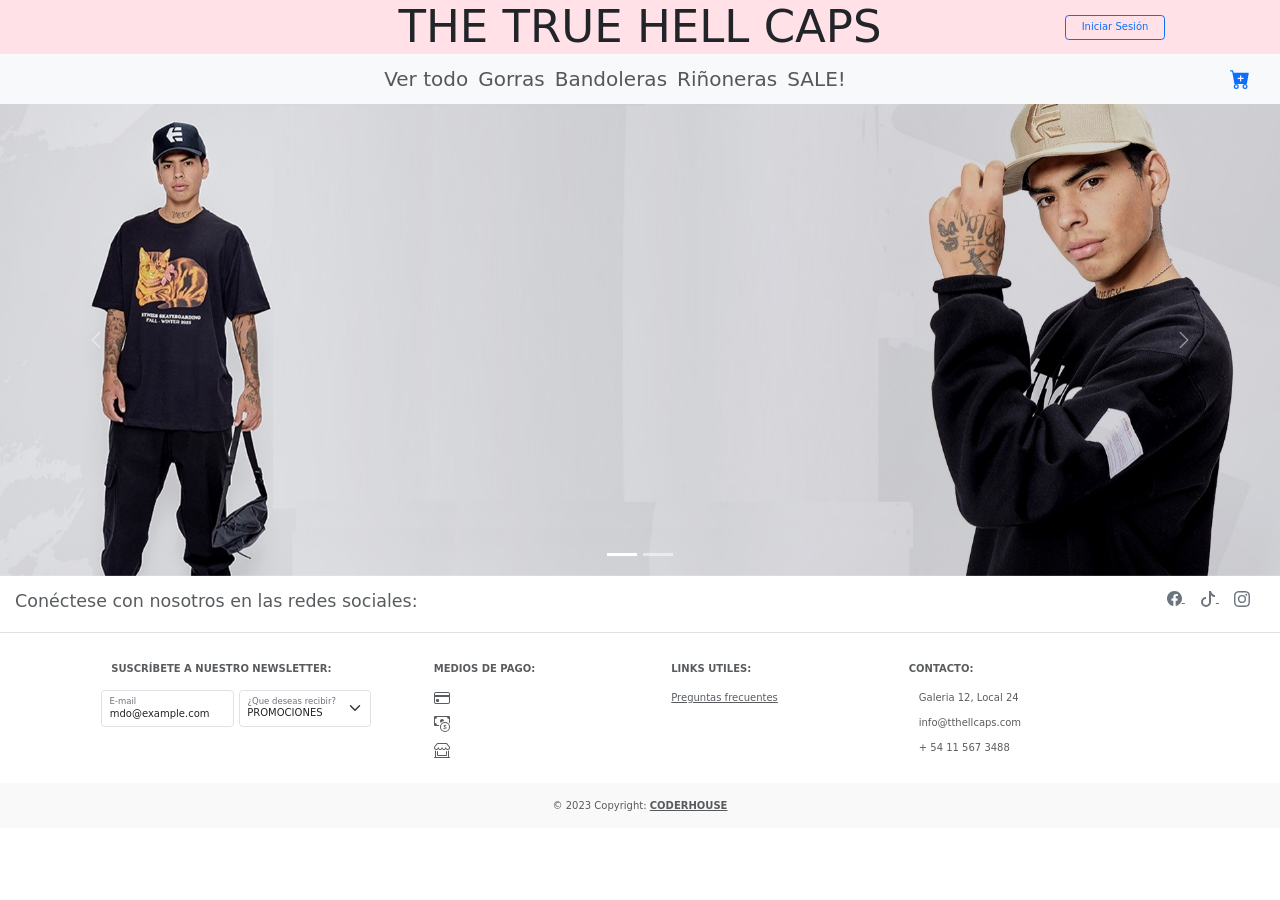
==== commit 42929dec: "AGREGA IMAGENES Y INFO A BOTON "AGREGAR"+FOOTER" ====
--- a/index.html
+++ b/index.html
@@ -215,7 +215,7 @@
     <section class="d-flex justify-content-center justify-content-lg-between p-4 border-bottom">
       <!-- Left -->
       <div class="me-5 d-none d-lg-block">
-        <span>Conéctese con nosotros en las redes sociales:</span>
+        <p class="h3">Conéctese con nosotros en las redes sociales:</p>
       </div>
 <!--REDES SOCIALES -->
       <div>
